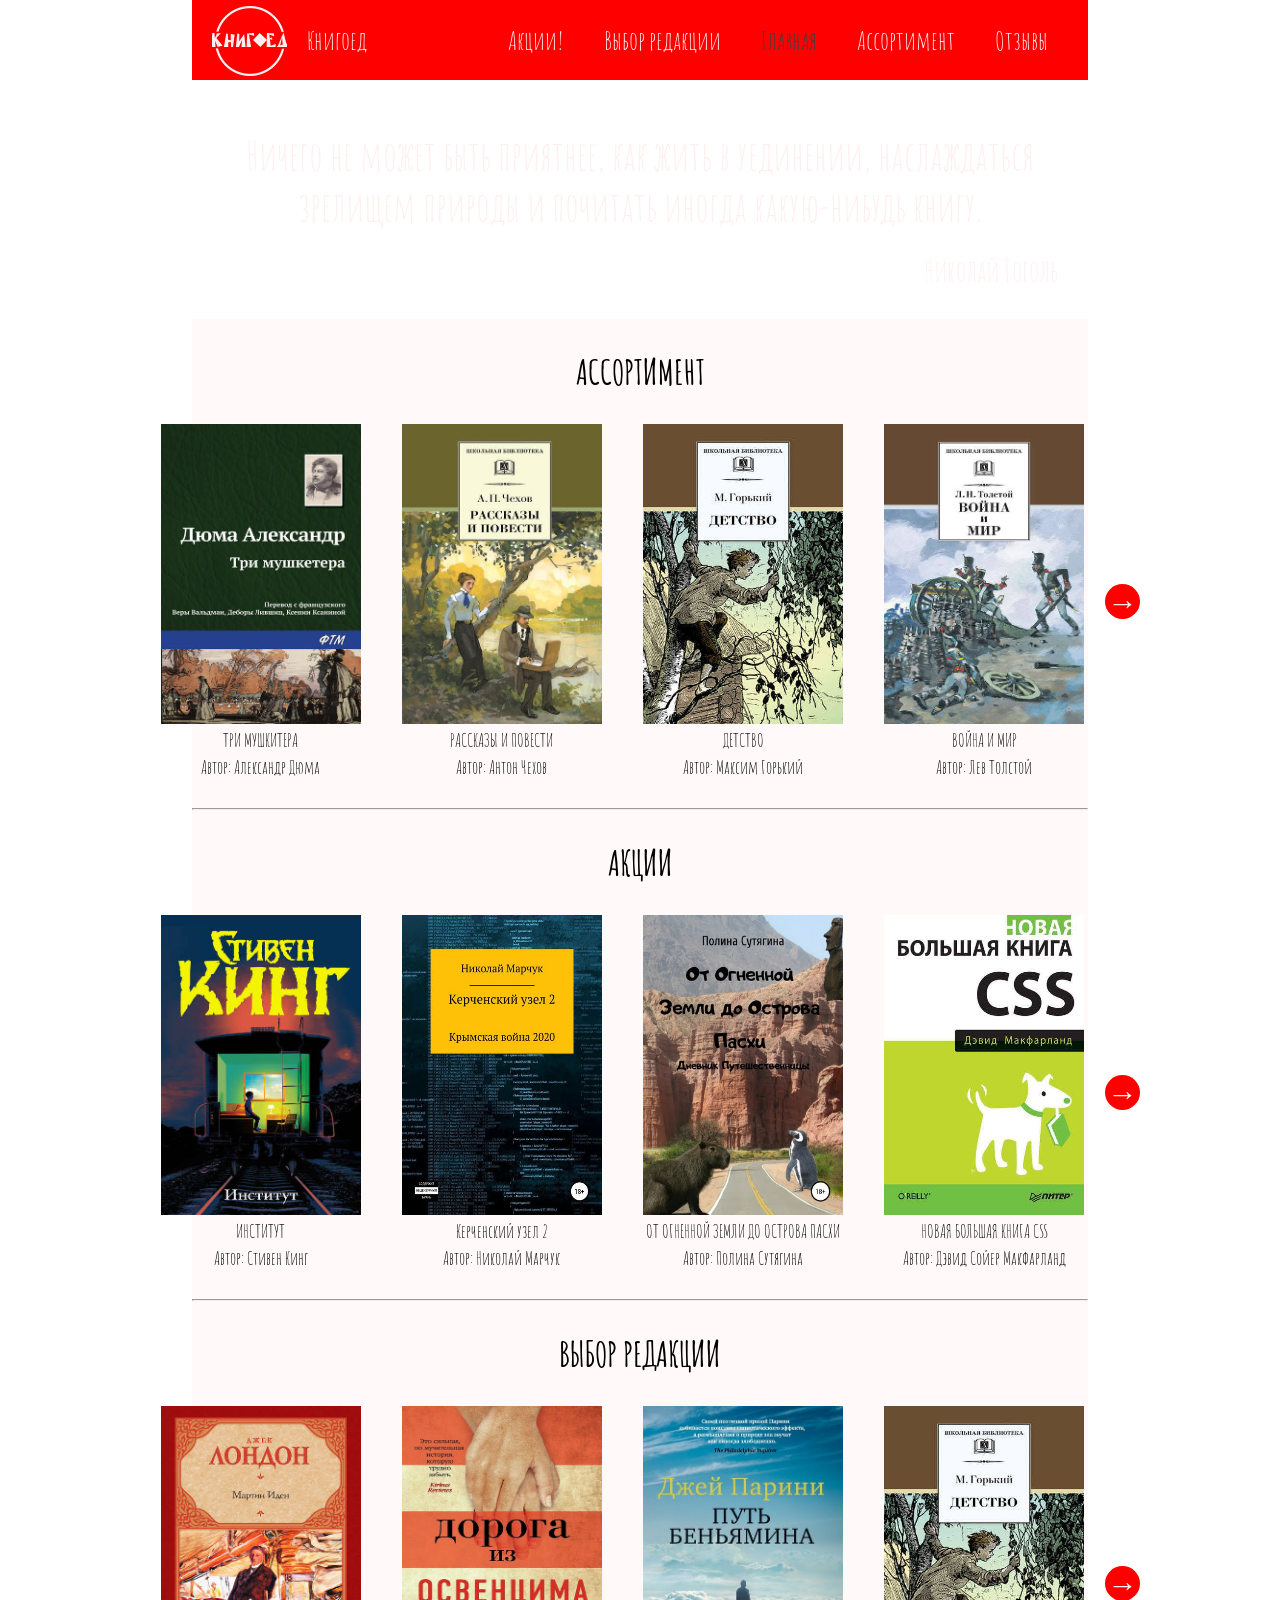
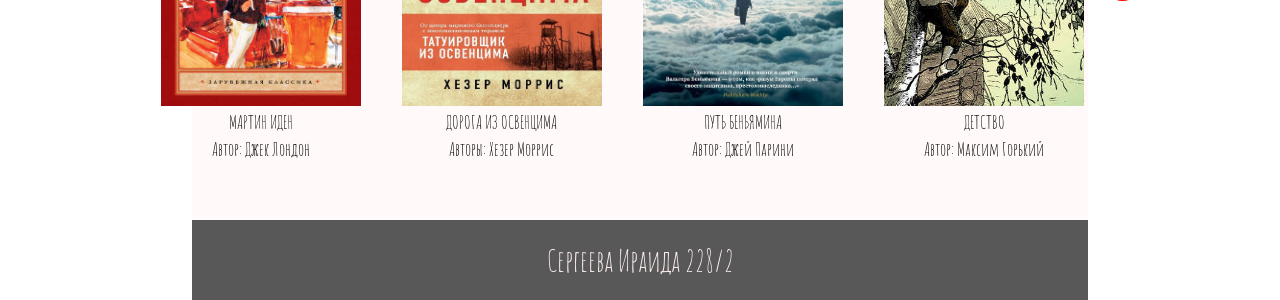
==== src/Bookstore.html @ 04b0a1f3 "Strucrure change" ====
<!DOCTYPE html>
<html lang="RU">
  <head>
    <meta charset="utf-8" />
    <title>КНИГОЕД</title>
    <link
      href="https://fonts.googleapis.com/css2?family=Amatic+SC:wght@700&display=swap"
      rel="stylesheet"
    />
    <link rel="stylesheet" href="./style/Style_bookstore.css" type="text/css" />
  </head>
  <body>
    <header>
      <div class="menu">
        <img src="./pictures/logo.png" alt="" width="75" height="75" />
        <div id="book"><a href="Bookstore.html">Книгоед</a></div>
        <div><a href="#discount">Акции!</a></div>
        <div><a href="#choice">Выбор редакции</a></div>
        <div><a href="Bookstore.html">Главная</a></div>
        <div><a href="Assortment.html">Ассортимент</a></div>
        <div><a href="Reviews.html">Отзывы</a></div>
      </div>
      <div class="greeting">
        <p>Ничего не может быть приятнее, как жить в уединении, наслаждаться</p>
        <p>зрелищем природы и почитать иногда какую-нибудь книгу.</p>
        <p id="author">Николай Гоголь</p>
      </div>
    </header>
    <main>
      <article>
        <h2>АССОРТИМЕНТ</h2>
        <div class="books">
          <div class="book">
            <img src="./pictures/DUMA.jpg" alt="" width="200" height="300" />
            <div><a>ТРИ МУШКИТЕРА</a></div>
            <div><a>Автор: Александр Дюма</a></div>
          </div>
          <div class="book">
            <img src="./pictures/CHEHOV.jpg" alt="" width="200" height="300" />
            <div><a>РАССКАЗЫ И ПОВЕСТИ</a></div>
            <div><a>Автор: Антон Чехов</a></div>
          </div>
          <div class="book">
            <img src="./pictures/GORKIY.jpg" alt="" width="200" height="300" />
            <div><a>ДЕТСТВО</a></div>
            <div><a>Автор: Максим Горький</a></div>
          </div>
          <div class="book">
            <img src="./pictures/TOLSTOY.jpg" alt="" width="200" height="300" />
            <div><a>ВОЙНА И МИР</a></div>
            <div><a>Автор: Лев Толстой</a></div>
          </div>
          <div class="bottom"><a href="Assortment.html">→</a></div>
        </div>
      </article>
      <hr />
      <article id="discount">
        <h2>АКЦИИ</h2>
        <div class="books">
          <div class="book">
            <img src="./pictures/KING.jpg" alt="" width="200" height="300" />
            <div><a>ИНСТИТУТ</a></div>
            <div><a>Автор: Стивен Кинг</a></div>
          </div>
          <div class="book">
            <img src="./pictures/MARCHUK.jpg" alt="" width="200" height="300" />
            <div><a>Керченский узел 2</a></div>
            <div><a>Автор: Николай Марчук</a></div>
          </div>
          <div class="book">
            <img
              src="./pictures/SUTYAGINA.jpg"
              alt=""
              width="200"
              height="300"
            />
            <div><a>ОТ ОГНЕННОЙ ЗЕМЛИ ДО ОСТРОВА ПАСХИ</a></div>
            <div><a>Автор: Полина Сутягина</a></div>
          </div>
          <div class="book">
            <img
              src="./pictures/MAKFARLAND.jpg"
              alt=""
              width="200"
              height="300"
            />
            <div><a>НОВАЯ БОЛЬШАЯ КНИГА CSS</a></div>
            <div><a>Автор: Дэвид Сойер Макфарланд</a></div>
          </div>
          <div class="bottom"><a>→</a></div>
        </div>
      </article>
      <hr />
      <article id="choice">
        <h2>ВЫБОР РЕДАКЦИИ</h2>
        <div class="books">
          <div class="book">
            <img src="./pictures/LONDON.jpg" alt="" width="200" height="300" />
            <div><a>МАРТИН ИДЕН</a></div>
            <div><a>Автор: Джек Лондон</a></div>
          </div>
          <div class="book">
            <img src="./pictures/MORRIS.jpg" alt="" width="200" height="300" />
            <div><a>ДОРОГА ИЗ ОСВЕНЦИМА</a></div>
            <div><a>Авторы: Хезер Моррис</a></div>
          </div>
          <div class="book">
            <img src="./pictures/PARINI.jpg" alt="" width="200" height="300" />
            <div><a>ПУТЬ БЕНЬЯМИНА</a></div>
            <div><a>Автор: Джей Парини</a></div>
          </div>
          <div class="book">
            <img src="./pictures/GORKIY.jpg" alt="" width="200" height="300" />
            <div><a>ДЕТСТВО</a></div>
            <div><a>Автор: Максим Горький</a></div>
          </div>
          <div class="bottom"><a>→</a></div>
        </div>
      </article>
    </main>
    <footer>
      <p>Сергеева Ираида 228/2</p>
    </footer>
  </body>
</html>
---- src/style/Style_bookstore.css ----
* {
  cursor: default;
  margin: 0;
  padding: 0;
  color: rgb(255, 240, 240);
}
body {
  content: "";
  background: url(pictures/background.png);
  font-family: "Amatic SC", cursive;
}
header {
  display: flex;
  flex-direction: column;
  justify-content: center;
  margin: 0 auto;
  width: 70%;
}
.menu {
  display: flex;
  align-items: center;
  align-content: space-between;
  background: red;
  height: 80px;
  padding: 0px 20px;
}
.menu > div {
  padding: 0px 20px;
}
.menu div a {
  text-decoration: none;
  font-size: 26px;
  color: rgb(255, 240, 240);
}
#book {
  margin-right: auto;
}
.menu div:nth-of-type(4) a {
  color: rgb(63, 63, 63);
}

.menu > div > a:hover {
  cursor: pointer;
  transform: scale(1.25);
}
.greeting {
  display: flex;
  flex-direction: column;
  text-align: center;
  justify-content: center;
  content: "";
  background: url(pictures/transparent.png);
  padding: 50px 10px 30px;
  font-size: 40px;
}
#author {
  font-size: 30px;
  text-align: end;
  padding: 20px 20px 0 0;
}
main {
  display: flex;
  flex-direction: column;
  justify-content: center;
  margin: 0 auto;
  width: 70%;
  background: rgb(255, 249, 249);
}
main article {
  display: flex;
  padding-top: 30px;
  justify-content: center;
  align-items: center;
  flex-direction: column;
}
main article:last-of-type {
  padding-bottom: 30px;
}
main article h2,
main article a {
  text-decoration: none;
  font-size: 35px;
  color: black;
}
main > article > a:hover {
  cursor: pointer;
  transform: scale(1.2);
}

main .books {
  display: flex;
  padding: 30px 0;
  justify-content: center;
  align-items: center;
}

main .books .book {
  display: flex;
  flex-direction: column;
  align-items: center;
  text-align: center;
  padding: 0 20px;
  width: 23%;
}
main .books .book div {
  padding-top: 5px;
}
main .books .book a {
  font-size: 18px;
}
main .books .bottom {
  display: flex;
  align-items: center;
  justify-content: center;
  width: 40px;
  height: 35px;
  border-radius: 50%;
  background: red;
}
main .books .bottom a {
  color: rgb(255, 240, 240);
  font-size: 30px;
}

main .books .bottom:hover {
  cursor: pointer;
  transform: scale(1.25);
}
main .books .bottom:hover a {
  color: black;
}

footer {
  display: flex;
  flex-direction: column;
  justify-content: center;
  align-items: center;
  margin: 0 auto;
  width: 70%;
  height: 80px;
  background: rgb(88, 88, 88);
}
footer p {
  font-size: 30px;
}
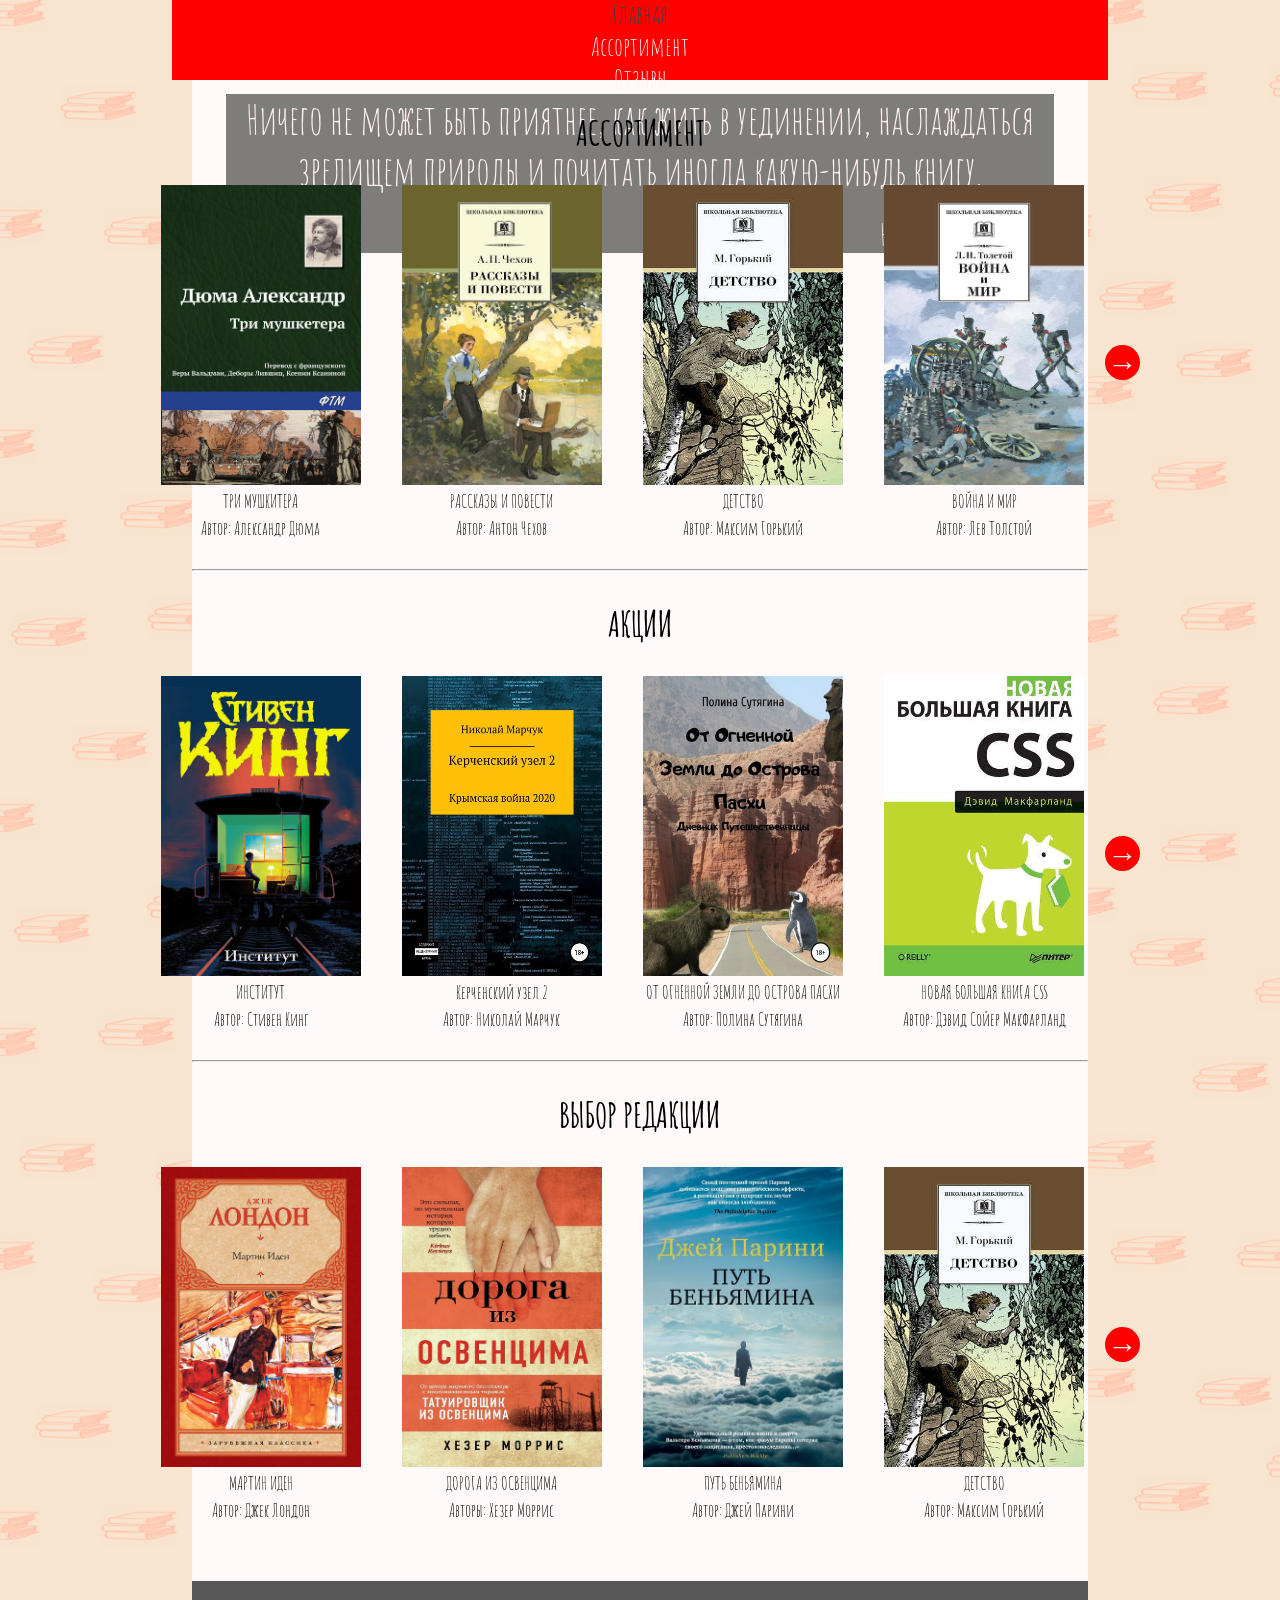
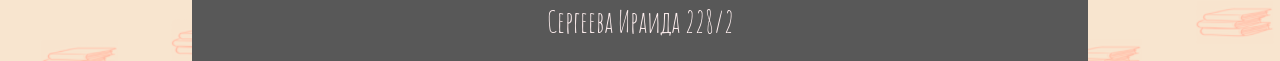
==== commit 146c78c2: "Fixed bugs" ====
--- a/src/Bookstore.html
+++ b/src/Bookstore.html
@@ -10,7 +10,7 @@
     <link rel="stylesheet" href="./style/Style_bookstore.css" type="text/css" />
   </head>
   <body>
-    <header>
+    <header
       <div class="menu">
         <img src="./pictures/logo.png" alt="" width="75" height="75" />
         <div id="book"><a href="Bookstore.html">Книгоед</a></div>
--- a/src/style/Style_bookstore.css
+++ b/src/style/Style_bookstore.css
@@ -6,7 +6,7 @@
 }
 body {
   content: "";
-  background: url(pictures/background.png);
+  background: url("../../src/pictures/background.png");
   font-family: "Amatic SC", cursive;
 }
 header {
@@ -49,7 +49,7 @@
   text-align: center;
   justify-content: center;
   content: "";
-  background: url(pictures/transparent.png);
+  background: url('../../src/pictures/transparent.png');
   padding: 50px 10px 30px;
   font-size: 40px;
 }
